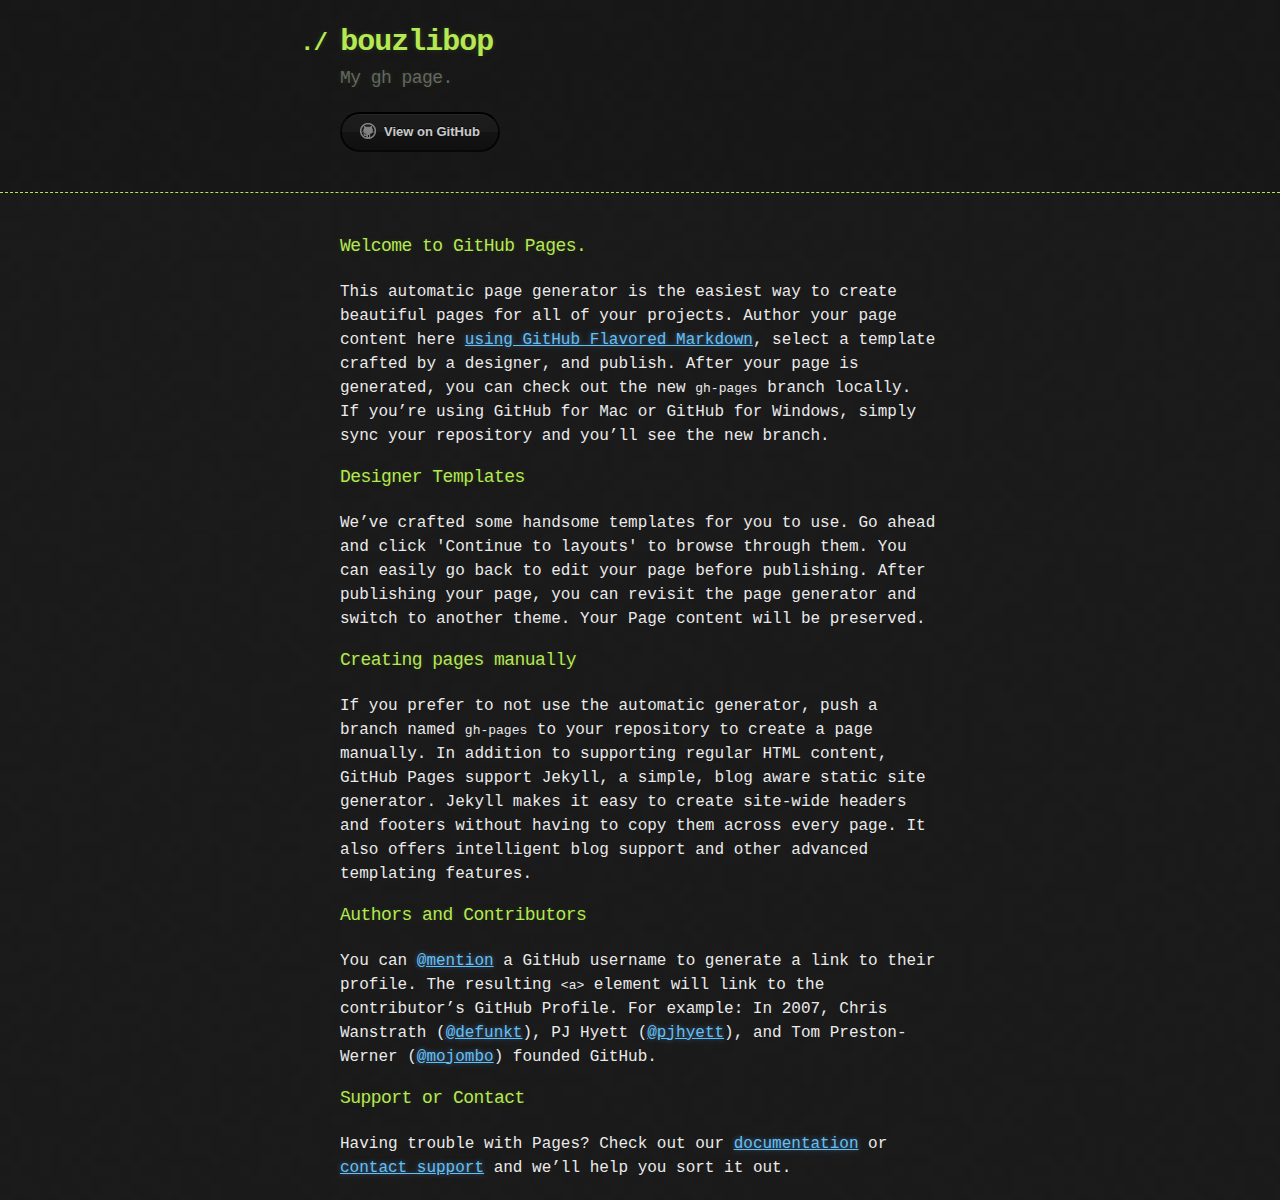
==== index.html @ 834a01e1 "Replace master branch with page content via GitHub" ====
<!DOCTYPE html>
<html>
  <head>
    <meta charset='utf-8'>
    <meta http-equiv="X-UA-Compatible" content="chrome=1">

    <link rel="stylesheet" type="text/css" href="stylesheets/stylesheet.css" media="screen">
    <link rel="stylesheet" type="text/css" href="stylesheets/github-dark.css" media="screen">
    <link rel="stylesheet" type="text/css" href="stylesheets/print.css" media="print">

    <title>bouzlibop by bouzlibop</title>
  </head>

  <body>

    <header>
      <div class="container">
        <h1>bouzlibop</h1>
        <h2>My gh page.</h2>

        <section id="downloads">
          <a href="https://github.com/bouzlibop" class="btn btn-github"><span class="icon"></span>View on GitHub</a>
        </section>
      </div>
    </header>

    <div class="container">
      <section id="main_content">
        <h3>
<a id="welcome-to-github-pages" class="anchor" href="#welcome-to-github-pages" aria-hidden="true"><span class="octicon octicon-link"></span></a>Welcome to GitHub Pages.</h3>

<p>This automatic page generator is the easiest way to create beautiful pages for all of your projects. Author your page content here <a href="https://guides.github.com/features/mastering-markdown/">using GitHub Flavored Markdown</a>, select a template crafted by a designer, and publish. After your page is generated, you can check out the new <code>gh-pages</code> branch locally. If you’re using GitHub for Mac or GitHub for Windows, simply sync your repository and you’ll see the new branch.</p>

<h3>
<a id="designer-templates" class="anchor" href="#designer-templates" aria-hidden="true"><span class="octicon octicon-link"></span></a>Designer Templates</h3>

<p>We’ve crafted some handsome templates for you to use. Go ahead and click 'Continue to layouts' to browse through them. You can easily go back to edit your page before publishing. After publishing your page, you can revisit the page generator and switch to another theme. Your Page content will be preserved.</p>

<h3>
<a id="creating-pages-manually" class="anchor" href="#creating-pages-manually" aria-hidden="true"><span class="octicon octicon-link"></span></a>Creating pages manually</h3>

<p>If you prefer to not use the automatic generator, push a branch named <code>gh-pages</code> to your repository to create a page manually. In addition to supporting regular HTML content, GitHub Pages support Jekyll, a simple, blog aware static site generator. Jekyll makes it easy to create site-wide headers and footers without having to copy them across every page. It also offers intelligent blog support and other advanced templating features.</p>

<h3>
<a id="authors-and-contributors" class="anchor" href="#authors-and-contributors" aria-hidden="true"><span class="octicon octicon-link"></span></a>Authors and Contributors</h3>

<p>You can <a href="https://github.com/blog/821" class="user-mention">@mention</a> a GitHub username to generate a link to their profile. The resulting <code>&lt;a&gt;</code> element will link to the contributor’s GitHub Profile. For example: In 2007, Chris Wanstrath (<a href="https://github.com/defunkt" class="user-mention">@defunkt</a>), PJ Hyett (<a href="https://github.com/pjhyett" class="user-mention">@pjhyett</a>), and Tom Preston-Werner (<a href="https://github.com/mojombo" class="user-mention">@mojombo</a>) founded GitHub.</p>

<h3>
<a id="support-or-contact" class="anchor" href="#support-or-contact" aria-hidden="true"><span class="octicon octicon-link"></span></a>Support or Contact</h3>

<p>Having trouble with Pages? Check out our <a href="https://help.github.com/pages">documentation</a> or <a href="https://github.com/contact">contact support</a> and we’ll help you sort it out.</p>
      </section>
    </div>

    
  </body>
</html>
---- stylesheets/stylesheet.css ----
body {
  margin: 0;
  padding: 0;
  background: #151515 url("../images/bkg.png") 0 0;
  color: #eaeaea;
  font: 16px;
  line-height: 1.5;
  font-family: Monaco, "Bitstream Vera Sans Mono", "Lucida Console", Terminal, monospace;
}

/* General & 'Reset' Stuff */

.container {
  width: 90%;
  max-width: 600px;
  margin: 0 auto;
}

section {
  display: block;
  margin: 0 0 20px 0;
}

h1, h2, h3, h4, h5, h6 {
  margin: 0 0 20px;
}

li {
  line-height: 1.4 ;
}

/* Header, <header>
   header   - container
   h1       - project name
   h2       - project description
*/

header {
  background: rgba(0, 0, 0, 0.1);
  width: 100%;
  border-bottom: 1px dashed #b5e853;
  padding: 20px 0;
  margin: 0 0 40px 0;
}

header h1 {
  font-size: 30px;
  line-height: 1.5;
  margin: 0 0 0 -40px;
  font-weight: bold;
  font-family: Monaco, "Bitstream Vera Sans Mono", "Lucida Console", Terminal, monospace;
  color: #b5e853;
  text-shadow: 0 1px 1px rgba(0, 0, 0, 0.1),
               0 0 5px rgba(181, 232, 83, 0.1),
               0 0 10px rgba(181, 232, 83, 0.1);
  letter-spacing: -1px;
  -webkit-font-smoothing: antialiased;
}

header h1:before {
  content: "./ ";
  font-size: 24px;
}

header h2 {
  font-size: 18px;
  font-weight: 300;
  color: #666;
}

#downloads .btn {
  display: inline-block;
  text-align: center;
  margin: 0;
}

/* Main Content
*/

#main_content {
  width: 100%;
  -webkit-font-smoothing: antialiased;
}
section img {
  max-width: 100%
}

h1, h2, h3, h4, h5, h6 {
  font-weight: normal;
  font-family: Monaco, "Bitstream Vera Sans Mono", "Lucida Console", Terminal, monospace;
  color: #b5e853;
  letter-spacing: -0.03em;
  text-shadow: 0 1px 1px rgba(0, 0, 0, 0.1),
               0 0 5px rgba(181, 232, 83, 0.1),
               0 0 10px rgba(181, 232, 83, 0.1);
}

#main_content h1 {
  font-size: 30px;
}

#main_content h2 {
  font-size: 24px;
}

#main_content h3 {
  font-size: 18px;
}

#main_content h4 {
  font-size: 14px;
}

#main_content h5 {
  font-size: 12px;
  text-transform: uppercase;
  margin: 0 0 5px 0;
}

#main_content h6 {
  font-size: 12px;
  text-transform: uppercase;
  color: #999;
  margin: 0 0 5px 0;
}

dt {
  font-style: italic;
  font-weight: bold;
}

ul li {
  list-style: none;
}

ul li:before {
  content: ">>";
  font-family: Monaco, "Bitstream Vera Sans Mono", "Lucida Console", Terminal, monospace;
  font-size: 13px;
  color: #b5e853;
  margin-left: -37px;
  margin-right: 21px;
  line-height: 16px;
}

blockquote {
  color: #aaa;
  padding-left: 10px;
  border-left: 1px dotted #666;
}

pre {
  background: rgba(0, 0, 0, 0.9);
  border: 1px solid rgba(255, 255, 255, 0.15);
  padding: 10px;
  font-size: 14px;
  color: #b5e853;
  border-radius: 2px;
  -moz-border-radius: 2px;
  -webkit-border-radius: 2px;
  text-wrap: normal;
  overflow: auto;
  overflow-y: hidden;
}

table {
  width: 100%;
  margin: 0 0 20px 0;
}

th {
  text-align: left;
  border-bottom: 1px dashed #b5e853;
  padding: 5px 10px;
}

td {
  padding: 5px 10px;
}

hr {
  height: 0;
  border: 0;
  border-bottom: 1px dashed #b5e853;
  color: #b5e853;
}

/* Buttons
*/

.btn {
  display: inline-block;
  background: -webkit-linear-gradient(top, rgba(40, 40, 40, 0.3), rgba(35, 35, 35, 0.3) 50%, rgba(10, 10, 10, 0.3) 50%, rgba(0, 0, 0, 0.3));
  padding: 8px 18px;
  border-radius: 50px;
  border: 2px solid rgba(0, 0, 0, 0.7);
  border-bottom: 2px solid rgba(0, 0, 0, 0.7);
  border-top: 2px solid rgba(0, 0, 0, 1);
  color: rgba(255, 255, 255, 0.8);
  font-family: Helvetica, Arial, sans-serif;
  font-weight: bold;
  font-size: 13px;
  text-decoration: none;
  text-shadow: 0 -1px 0 rgba(0, 0, 0, 0.75);
  box-shadow: inset 0 1px 0 rgba(255, 255, 255, 0.05);
}

.btn:hover {
  background: -webkit-linear-gradient(top, rgba(40, 40, 40, 0.6), rgba(35, 35, 35, 0.6) 50%, rgba(10, 10, 10, 0.8) 50%, rgba(0, 0, 0, 0.8));
}

.btn .icon {
  display: inline-block;
  width: 16px;
  height: 16px;
  margin: 1px 8px 0 0;
  float: left;
}

.btn-github .icon {
  opacity: 0.6;
  background: url("../images/blacktocat.png") 0 0 no-repeat;
}

/* Links
   a, a:hover, a:visited
*/

a {
  color: #63c0f5;
  text-shadow: 0 0 5px rgba(104, 182, 255, 0.5);
}

/* Clearfix */

.cf:before, .cf:after {
  content:"";
  display:table;
}

.cf:after {
  clear:both;
}

.cf {
  zoom:1;
}
---- stylesheets/github-dark.css ----
/*
   Copyright 2014 GitHub Inc.

   Licensed under the Apache License, Version 2.0 (the "License");
   you may not use this file except in compliance with the License.
   You may obtain a copy of the License at

       http://www.apache.org/licenses/LICENSE-2.0

   Unless required by applicable law or agreed to in writing, software
   distributed under the License is distributed on an "AS IS" BASIS,
   WITHOUT WARRANTIES OR CONDITIONS OF ANY KIND, either express or implied.
   See the License for the specific language governing permissions and
   limitations under the License.

*/

.pl-c /* comment */ {
  color: #969896;
}

.pl-c1      /* constant, markup.raw, meta.diff.header, meta.module-reference, meta.property-name, support, support.constant, support.variable, variable.other.constant */,
.pl-s .pl-v /* string variable */ {
  color: #0099cd;
}

.pl-e  /* entity */,
.pl-en /* entity.name */ {
  color: #9774cb;
}

.pl-s .pl-s1 /* string source */,
.pl-smi      /* storage.modifier.import, storage.modifier.package, storage.type.java, variable.other, variable.parameter.function */ {
  color: #ddd;
}

.pl-ent /* entity.name.tag */ {
  color: #7bcc72;
}

.pl-k /* keyword, storage, storage.type */ {
  color: #cc2372;
}

.pl-pds              /* punctuation.definition.string, string.regexp.character-class */,
.pl-s                /* string */,
.pl-s .pl-pse .pl-s1 /* string punctuation.section.embedded source */,
.pl-sr               /* string.regexp */,
.pl-sr .pl-cce       /* string.regexp constant.character.escape */,
.pl-sr .pl-sra       /* string.regexp string.regexp.arbitrary-repitition */,
.pl-sr .pl-sre       /* string.regexp source.ruby.embedded */ {
  color: #3c66e2;
}

.pl-v /* variable */ {
  color: #fb8764;
}

.pl-id /* invalid.deprecated */ {
  color: #e63525;
}

.pl-ii /* invalid.illegal */ {
  background-color: #e63525;
  color: #f8f8f8;
}

.pl-sr .pl-cce /* string.regexp constant.character.escape */ {
  color: #7bcc72;
  font-weight: bold;
}

.pl-ml /* markup.list */ {
  color: #c26b2b;
}

.pl-mh        /* markup.heading */,
.pl-mh .pl-en /* markup.heading entity.name */,
.pl-ms        /* meta.separator */ {
  color: #264ec5;
  font-weight: bold;
}

.pl-mq /* markup.quote */ {
  color: #00acac;
}

.pl-mi /* markup.italic */ {
  color: #ddd;
  font-style: italic;
}

.pl-mb /* markup.bold */ {
  color: #ddd;
  font-weight: bold;
}

.pl-md /* markup.deleted, meta.diff.header.from-file */ {
  background-color: #ffecec;
  color: #bd2c00;
}

.pl-mi1 /* markup.inserted, meta.diff.header.to-file */ {
  background-color: #eaffea;
  color: #55a532;
}

.pl-mdr /* meta.diff.range */ {
  color: #9774cb;
  font-weight: bold;
}

.pl-mo /* meta.output */ {
  color: #264ec5;
}
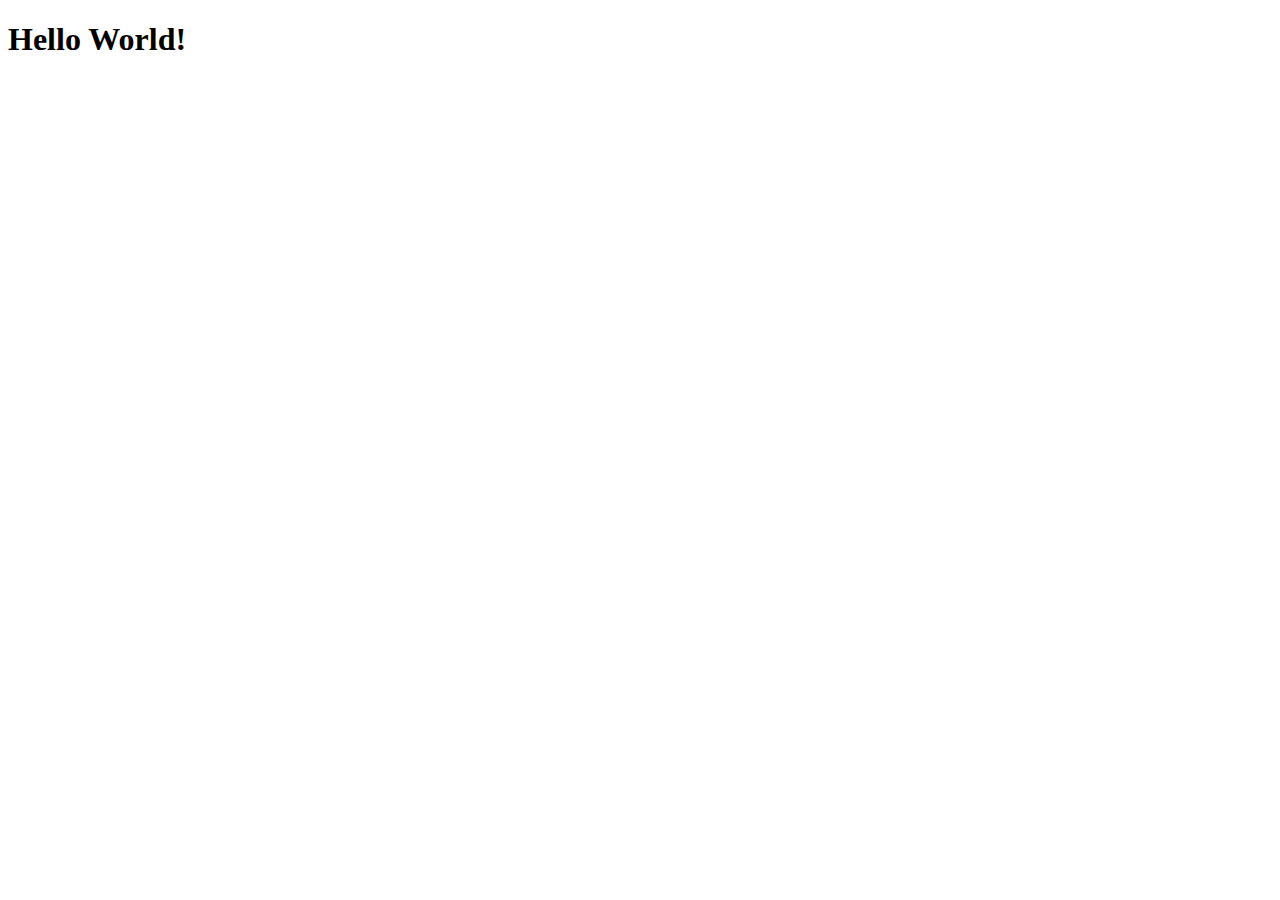
==== commit 50925f39: "Reset automatic generation" ====
--- a/index.html
+++ b/index.html
@@ -2,57 +2,13 @@
 <html>
   <head>
     <meta charset='utf-8'>
-    <meta http-equiv="X-UA-Compatible" content="chrome=1">
 
-    <link rel="stylesheet" type="text/css" href="stylesheets/stylesheet.css" media="screen">
-    <link rel="stylesheet" type="text/css" href="stylesheets/github-dark.css" media="screen">
-    <link rel="stylesheet" type="text/css" href="stylesheets/print.css" media="print">
+    <title>bouzlibop</title>
 
-    <title>bouzlibop by bouzlibop</title>
+    <link rel="stylesheet" type="text/css" href="css/index.css">
   </head>
 
   <body>
-
-    <header>
-      <div class="container">
-        <h1>bouzlibop</h1>
-        <h2>My gh page.</h2>
-
-        <section id="downloads">
-          <a href="https://github.com/bouzlibop" class="btn btn-github"><span class="icon"></span>View on GitHub</a>
-        </section>
-      </div>
-    </header>
-
-    <div class="container">
-      <section id="main_content">
-        <h3>
-<a id="welcome-to-github-pages" class="anchor" href="#welcome-to-github-pages" aria-hidden="true"><span class="octicon octicon-link"></span></a>Welcome to GitHub Pages.</h3>
-
-<p>This automatic page generator is the easiest way to create beautiful pages for all of your projects. Author your page content here <a href="https://guides.github.com/features/mastering-markdown/">using GitHub Flavored Markdown</a>, select a template crafted by a designer, and publish. After your page is generated, you can check out the new <code>gh-pages</code> branch locally. If you’re using GitHub for Mac or GitHub for Windows, simply sync your repository and you’ll see the new branch.</p>
-
-<h3>
-<a id="designer-templates" class="anchor" href="#designer-templates" aria-hidden="true"><span class="octicon octicon-link"></span></a>Designer Templates</h3>
-
-<p>We’ve crafted some handsome templates for you to use. Go ahead and click 'Continue to layouts' to browse through them. You can easily go back to edit your page before publishing. After publishing your page, you can revisit the page generator and switch to another theme. Your Page content will be preserved.</p>
-
-<h3>
-<a id="creating-pages-manually" class="anchor" href="#creating-pages-manually" aria-hidden="true"><span class="octicon octicon-link"></span></a>Creating pages manually</h3>
-
-<p>If you prefer to not use the automatic generator, push a branch named <code>gh-pages</code> to your repository to create a page manually. In addition to supporting regular HTML content, GitHub Pages support Jekyll, a simple, blog aware static site generator. Jekyll makes it easy to create site-wide headers and footers without having to copy them across every page. It also offers intelligent blog support and other advanced templating features.</p>
-
-<h3>
-<a id="authors-and-contributors" class="anchor" href="#authors-and-contributors" aria-hidden="true"><span class="octicon octicon-link"></span></a>Authors and Contributors</h3>
-
-<p>You can <a href="https://github.com/blog/821" class="user-mention">@mention</a> a GitHub username to generate a link to their profile. The resulting <code>&lt;a&gt;</code> element will link to the contributor’s GitHub Profile. For example: In 2007, Chris Wanstrath (<a href="https://github.com/defunkt" class="user-mention">@defunkt</a>), PJ Hyett (<a href="https://github.com/pjhyett" class="user-mention">@pjhyett</a>), and Tom Preston-Werner (<a href="https://github.com/mojombo" class="user-mention">@mojombo</a>) founded GitHub.</p>
-
-<h3>
-<a id="support-or-contact" class="anchor" href="#support-or-contact" aria-hidden="true"><span class="octicon octicon-link"></span></a>Support or Contact</h3>
-
-<p>Having trouble with Pages? Check out our <a href="https://help.github.com/pages">documentation</a> or <a href="https://github.com/contact">contact support</a> and we’ll help you sort it out.</p>
-      </section>
-    </div>
-
-    
+      <h1>Hello World!</h1>
   </body>
 </html>
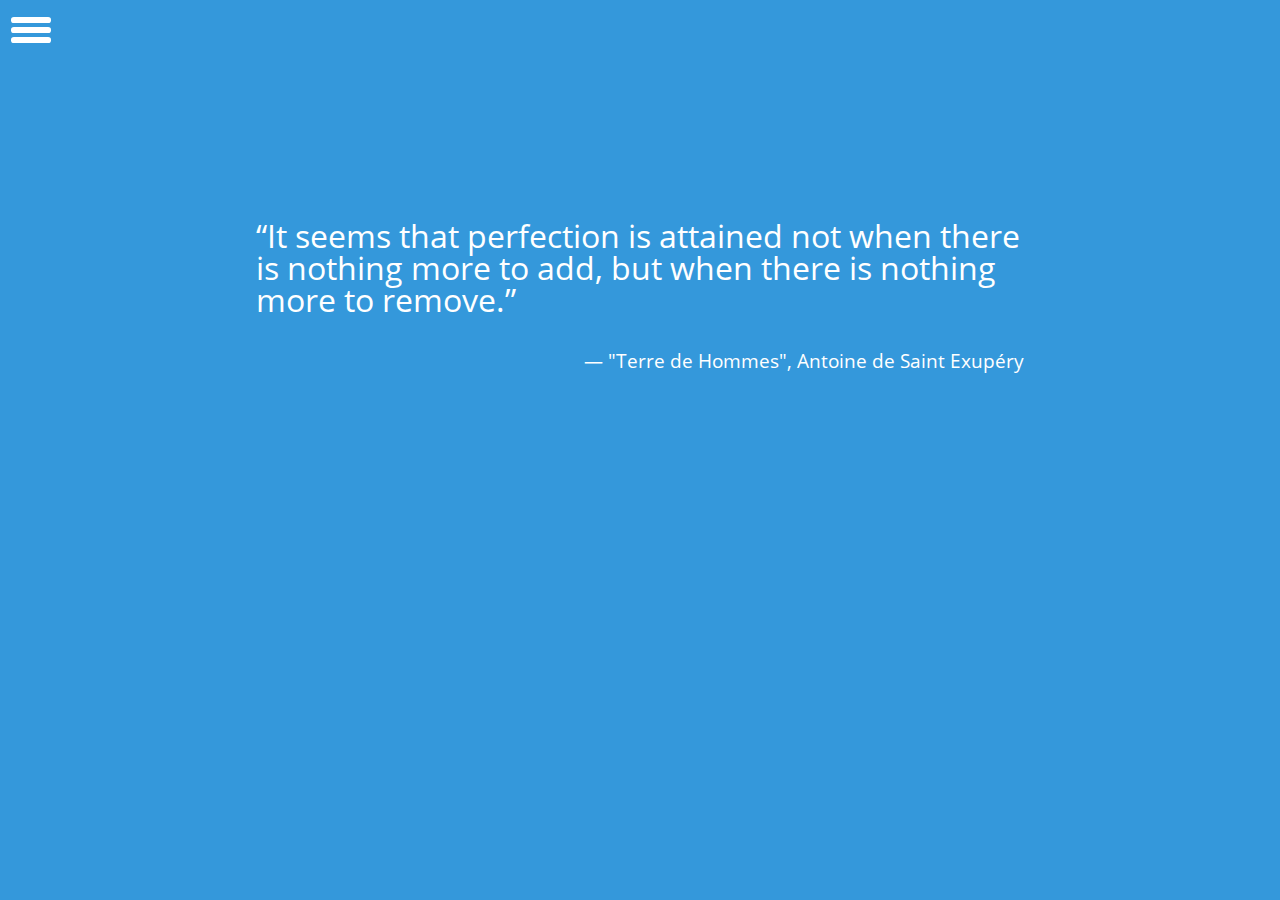
==== commit c0f1b34b: "Initial layout sketch" ====
--- a/index.html
+++ b/index.html
@@ -2,13 +2,37 @@
 <html>
   <head>
     <meta charset='utf-8'>
+    <meta name='viewport' content='width=device-width, initial-scale=1'>
 
-    <title>bouzlibop</title>
+    <title></title>
 
-    <link rel="stylesheet" type="text/css" href="css/index.css">
+    <link rel='stylesheet' type='text/css' href='css/reset.css'>
+    <link rel='stylesheet' type='text/css' href='css/transformicons.css'>
+    <link rel='stylesheet' type='text/css' href='css/index.css'>
+
+    <meta name='author' content='Adrian Baran <bouzlibop@gmail.com>'>
+    <meta name='description' content=''>
+    <meta name=keywords' content='homepage'>
   </head>
 
   <body>
-      <h1>Hello World!</h1>
+    <button type='button' class='tcon tcon-menu--xbutterfly' aria-label='toggle menu'>
+      <span class='tcon-menu__lines' aria-hidden='true'></span>
+      <span class='tcon-visuallyhidden'>toggle menu</span>
+    </button>
+
+    <nav class="navbar">
+      <span>Hello, I'm Adrian.</span>
+      <li><a href="#">CV</a></li>
+      <li><a href="#">Blog</a></li>
+    </nav>
+
+    <blockquote>
+      &ldquo;It seems that perfection is attained not when there is nothing more to add, but when there is nothing more to remove.&rdquo;
+      <footer>&mdash; "Terre de Hommes", Antoine de Saint Exupéry</footer>
+    </blockquote>
+
+    <script src='js/transformicons.js'></script>
+    <script src='js/index.js'></script>
   </body>
 </html>
--- a/css/transformicons.css
+++ b/css/transformicons.css
@@ -0,0 +1,118 @@
+/**
+ * Generated by http://www.transformicons.com/
+ */
+.tcon {
+  appearance: none;
+  border: none;
+  cursor: pointer;
+  display: -webkit-flex;
+  display: -ms-flexbox;
+  display: flex;
+  -webkit-justify-content: center;
+  -ms-flex-pack: center;
+  justify-content: center;
+  -webkit-align-items: center;
+  -ms-flex-align: center;
+  align-items: center;
+  height: 40px;
+  transition: 0.3s;
+  -webkit-user-select: none;
+  -moz-user-select: none;
+  -ms-user-select: none;
+  user-select: none;
+  width: 40px;
+  background: transparent;
+  outline: none;
+}
+.tcon > * {
+  display: block;
+}
+.tcon:hover, .tcon:focus {
+  outline: none;
+}
+.tcon::-moz-focus-inner {
+  border: 0;
+}
+
+.tcon-menu__lines {
+  display: inline-block;
+  height: 5.71429px;
+  width: 40px;
+  border-radius: 2.85714px;
+  transition: 0.3s;
+  background: white;
+  position: relative;
+}
+.tcon-menu__lines::before, .tcon-menu__lines::after {
+  display: inline-block;
+  height: 5.71429px;
+  width: 40px;
+  border-radius: 2.85714px;
+  transition: 0.3s;
+  background: white;
+  content: '';
+  position: absolute;
+  left: 0;
+  -webkit-transform-origin: 2.85714px center;
+  transform-origin: 2.85714px center;
+  width: 100%;
+}
+.tcon-menu__lines::before {
+  top: 10px;
+}
+.tcon-menu__lines::after {
+  top: -10px;
+}
+.tcon-transform .tcon-menu__lines {
+  -webkit-transform: scale3d(.8, .8, .8);
+  transform: scale3d(.8, .8, .8);
+}
+
+.tcon-menu--xbutterfly {
+  width: auto;
+}
+.tcon-menu--xbutterfly .tcon-menu__lines::before,
+.tcon-menu--xbutterfly .tcon-menu__lines::after {
+  -webkit-transform-origin: 50% 50%;
+  transform-origin: 50% 50%;
+  transition: top .3s .6s ease, -webkit-transform .3s ease;
+  transition: top .3s .6s ease, transform .3s ease;
+}
+.tcon-menu--xbutterfly.tcon-transform .tcon-menu__lines {
+    background: transparent;
+}
+.tcon-menu--xbutterfly.tcon-transform .tcon-menu__lines::before,
+.tcon-menu--xbutterfly.tcon-transform .tcon-menu__lines::after {
+  top: 0;
+  transition: top .3s ease, -webkit-transform .3s .5s ease;
+  transition: top .3s ease, transform .3s .5s ease;
+  width: 40px;
+}
+.tcon-menu--xbutterfly.tcon-transform .tcon-menu__lines::before {
+  -webkit-transform: rotate3d(0, 0, 1, 45deg);
+  transform: rotate3d(0, 0, 1, 45deg);
+}
+.tcon-menu--xbutterfly.tcon-transform .tcon-menu__lines::after {
+  -webkit-transform: rotate3d(0, 0, 1, -45deg);
+  transform: rotate3d(0, 0, 1, -45deg);
+}
+
+.tcon-visuallyhidden {
+  border: 0;
+  clip: rect(0 0 0 0);
+  height: 1px;
+  margin: -1px;
+  overflow: hidden;
+  padding: 0;
+  position: absolute;
+  width: 1px; }
+.tcon-visuallyhidden:active,
+.tcon-visuallyhidden:focus {
+  clip: auto;
+  height: auto;
+  margin: 0;
+  overflow: visible;
+  position: static;
+  width: auto;
+}
+
--- a/css/index.css
+++ b/css/index.css
@@ -0,0 +1,86 @@
+@font-face {
+  font-family: 'Old Standard TT';
+  src: url('../fonts/OldStandardTT/OldStandard-Regular.ttf') format('truetype');
+}
+
+@font-face {
+  font-family: 'OpenSansRegular';
+  src: url('../fonts/OpenSans/OpenSans-Regular.ttf') format('truetype');
+}
+
+@font-face {
+  font-family: 'OpenSansLight';
+  src: url('../fonts/OpenSans/OpenSans-Light.ttf') format('truetype');
+}
+
+@font-face {
+  font-family: 'OpenSansExtraBold';
+  src: url('../fonts/OpenSans/OpenSans-ExtraBold.ttf') format('truetype');
+}
+
+html,
+body {
+  height: 100%;
+}
+
+body {
+  position: relative;
+  background-color: #3498db;
+  font-family: 'OpenSansRegular', sans-serif;
+  color: #fff;
+}
+
+.navbar li {
+    display: inline;
+}
+
+.navbar a {
+ text-decoration: none;
+ color: #f1c40f;
+}
+
+.navbar a:hover {
+  color: #e67e22;
+}
+
+.tcon {
+  position: absolute;
+  top: 10px;
+  left: 5px;
+  z-index: 100;
+}
+
+.navbar {
+  top: 10px;
+  font-family: 'OpenSansExtraBold', sans-serif;
+  position: relative;
+  overflow: hidden;
+  height: 40px;
+  width: 0px;
+  background-color: black;
+  opacity: 0.9;
+  -webkit-transition: width 0.3s ease-out;
+  transition: width 0.3s ease-out;
+  vertical-align: middle;
+  text-align: center;
+  line-height: 40px;       /* the same as your div height */
+  -webkit-user-select: none;
+  -moz-user-select: none;
+  -ms-user-select: none;
+  user-select: none;
+  font-size: 200%;
+}
+
+blockquote {
+  position: relative;
+  top: 20%;
+  max-width: 60%;
+  margin: 0 auto;
+  font-size: 200%;
+}
+
+blockquote footer {
+  margin-top: 1.8em;
+  font-size: 60%;
+  text-align: right;
+}
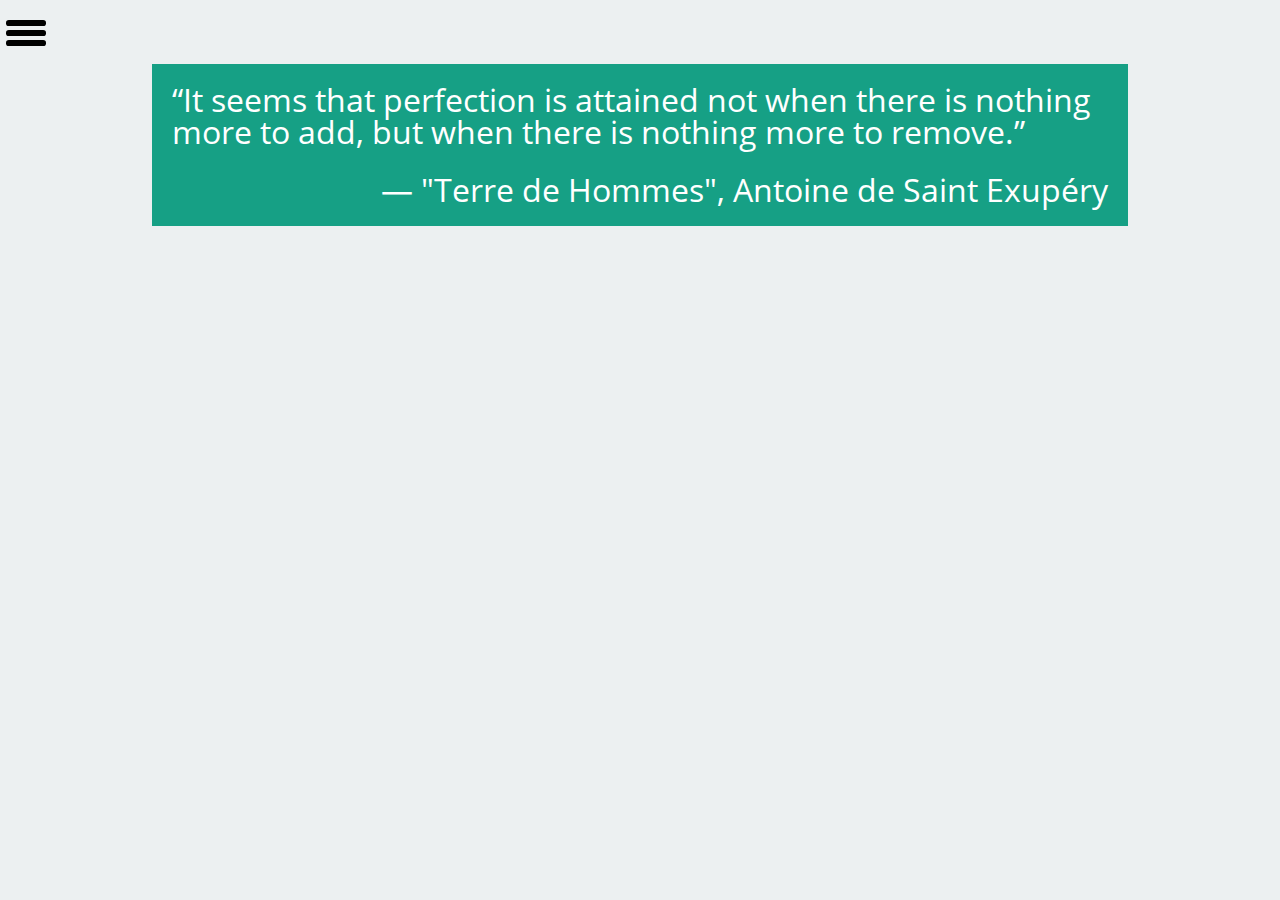
==== commit f90eafa9: "Responsive Layout part 1" ====
--- a/index.html
+++ b/index.html
@@ -16,21 +16,27 @@
   </head>
 
   <body>
+
     <button type='button' class='tcon tcon-menu--xbutterfly' aria-label='toggle menu'>
       <span class='tcon-menu__lines' aria-hidden='true'></span>
       <span class='tcon-visuallyhidden'>toggle menu</span>
     </button>
 
     <nav class="navbar">
-      <span>Hello, I'm Adrian.</span>
-      <li><a href="#">CV</a></li>
-      <li><a href="#">Blog</a></li>
+      <div class="navbarContainer">
+          <span class="greeting">Hello, I'm Adrian.</span>
+          <span class="menu">
+              <li><a href="#">About</a></li>
+              <li><a href="#">Blog</a></li>
+          </span>
+      </div>
     </nav>
 
-    <blockquote>
-      &ldquo;It seems that perfection is attained not when there is nothing more to add, but when there is nothing more to remove.&rdquo;
-      <footer>&mdash; "Terre de Hommes", Antoine de Saint Exupéry</footer>
-    </blockquote>
+    <div class="mainContainer">
+        <blockquote>&ldquo;It seems that perfection is attained not when there is nothing more to add, but when there is nothing more to remove.&rdquo;
+          <footer>&mdash; "Terre de Hommes", Antoine de Saint Exupéry</footer>
+        </blockquote>
+    </div>
 
     <script src='js/transformicons.js'></script>
     <script src='js/index.js'></script>
--- a/css/transformicons.css
+++ b/css/transformicons.css
@@ -40,7 +40,7 @@
   width: 40px;
   border-radius: 2.85714px;
   transition: 0.3s;
-  background: white;
+  background: black;
   position: relative;
 }
 .tcon-menu__lines::before, .tcon-menu__lines::after {
@@ -49,7 +49,7 @@
   width: 40px;
   border-radius: 2.85714px;
   transition: 0.3s;
-  background: white;
+  background: black;
   content: '';
   position: absolute;
   left: 0;
@@ -83,6 +83,7 @@
 }
 .tcon-menu--xbutterfly.tcon-transform .tcon-menu__lines::before,
 .tcon-menu--xbutterfly.tcon-transform .tcon-menu__lines::after {
+  background: white;
   top: 0;
   transition: top .3s ease, -webkit-transform .3s .5s ease;
   transition: top .3s ease, transform .3s .5s ease;
--- a/css/index.css
+++ b/css/index.css
@@ -1,86 +1,133 @@
 @font-face {
   font-family: 'Old Standard TT';
-  src: url('../fonts/OldStandardTT/OldStandard-Regular.ttf') format('truetype');
-}
-
+  src: url("../fonts/OldStandardTT/OldStandard-Regular.ttf") format("truetype"); }
 @font-face {
   font-family: 'OpenSansRegular';
-  src: url('../fonts/OpenSans/OpenSans-Regular.ttf') format('truetype');
-}
-
+  src: url("../fonts/OpenSans/OpenSans-Regular.ttf") format("truetype"); }
 @font-face {
   font-family: 'OpenSansLight';
-  src: url('../fonts/OpenSans/OpenSans-Light.ttf') format('truetype');
-}
-
+  src: url("../fonts/OpenSans/OpenSans-Light.ttf") format("truetype"); }
 @font-face {
   font-family: 'OpenSansExtraBold';
-  src: url('../fonts/OpenSans/OpenSans-ExtraBold.ttf') format('truetype');
-}
-
+  src: url("../fonts/OpenSans/OpenSans-ExtraBold.ttf") format("truetype"); }
 html,
 body {
   height: 100%;
-}
+  width: 100%; }
 
 body {
-  position: relative;
-  background-color: #3498db;
-  font-family: 'OpenSansRegular', sans-serif;
-  color: #fff;
-}
+  background-color: #ecf0f1; }
 
-.navbar li {
-    display: inline;
-}
+@media screen and (min-width: 510px) and (max-width: 1099px) {
+  .navbar {
+    background-color: #2c3e50;
+    height: 84px;
+    font-family: "OpenSansExtraBold", sans-serif;
+    font-size: 200%;
+    opacity: 0;
+    position: fixed;
+    top: 10px;
+    transition: all 0.3s ease-out;
+    width: 100%;
+    -webkit-user-select: none;
+    -moz-user-select: none;
+    -ms-user-select: none;
+    user-select: none; }
 
-.navbar a {
- text-decoration: none;
- color: #f1c40f;
-}
+  .navbarContainer {
+    height: 50%;
+    margin: 0 auto;
+    max-width: 976px;
+    min-width: 510px;
+    position: relative;
+    top: 50%; } }
+@media screen and (min-width: 510px) and (min-width: 1100px) {
+  .navbar {
+    background-color: #2c3e50;
+    height: 42px;
+    font-family: "OpenSansExtraBold", sans-serif;
+    font-size: 200%;
+    opacity: 0;
+    position: fixed;
+    top: 10px;
+    transition: all 0.3s ease-out;
+    width: 100%;
+    -webkit-user-select: none;
+    -moz-user-select: none;
+    -ms-user-select: none;
+    user-select: none; }
 
-.navbar a:hover {
-  color: #e67e22;
-}
+  .navbarContainer {
+    height: 100%;
+    margin: 0 auto;
+    max-width: 976px;
+    min-width: 510px;
+    position: relative; } }
+@media screen and (min-width: 510px) {
+  .navbarContainer .greeting {
+    box-sizing: border-box;
+    color: white;
+    cursor: default;
+    height: 42px;
+    left: 0;
+    line-height: 42px;
+    width: 295px;
+    padding: 0 0 0 10px;
+    position: absolute; }
 
-.tcon {
-  position: absolute;
-  top: 10px;
-  left: 5px;
-  z-index: 100;
-}
+  .navbar .menu {
+    box-sizing: border-box;
+    height: 100%;
+    margin-right: 10px;
+    position: absolute;
+    right: 0;
+    width: 200px; }
 
-.navbar {
-  top: 10px;
-  font-family: 'OpenSansExtraBold', sans-serif;
-  position: relative;
-  overflow: hidden;
-  height: 40px;
-  width: 0px;
-  background-color: black;
-  opacity: 0.9;
-  -webkit-transition: width 0.3s ease-out;
-  transition: width 0.3s ease-out;
-  vertical-align: middle;
-  text-align: center;
-  line-height: 40px;       /* the same as your div height */
-  -webkit-user-select: none;
-  -moz-user-select: none;
-  -ms-user-select: none;
-  user-select: none;
-  font-size: 200%;
-}
+  .navbar .menu li {
+    display: inline-block;
+    float: right;
+    height: 100%;
+    margin-right: 10px;
+    line-height: 42px; }
 
-blockquote {
-  position: relative;
-  top: 20%;
-  max-width: 60%;
-  margin: 0 auto;
-  font-size: 200%;
-}
+  .navbar .menu a {
+    text-decoration: none;
+    color: #f1c40f; }
 
-blockquote footer {
-  margin-top: 1.8em;
-  font-size: 60%;
-  text-align: right;
-}
+  .navbar .menu a:hover {
+    color: #d35400; } }
+@media screen and (min-width: 510px) and (max-width: 1099px) {
+  .mainContainer {
+    box-sizing: border-box;
+    margin: 0 auto;
+    min-height: 545px;
+    width: 976px;
+    position: relative;
+    top: 104px; } }
+@media screen and (min-width: 510px) and (min-width: 1100px) {
+  .mainContainer {
+    box-sizing: border-box;
+    margin: 0 auto;
+    min-height: 545px;
+    width: 976px;
+    position: relative;
+    top: 64px; } }
+@media screen and (min-width: 510px) {
+  blockquote {
+    background-color: #16a085;
+    font-family: "OpenSansRegular", sans-serif;
+    font-size: 200%;
+    padding: 20px;
+    color: white; }
+
+  blockquote > footer {
+    margin-top: 0.8em;
+    text-align: right; }
+
+  .tcon {
+    left: 0px;
+    position: fixed;
+    top: 13px;
+    z-index: 999; } }
+
+/*# sourceMappingURL=index.css.map */
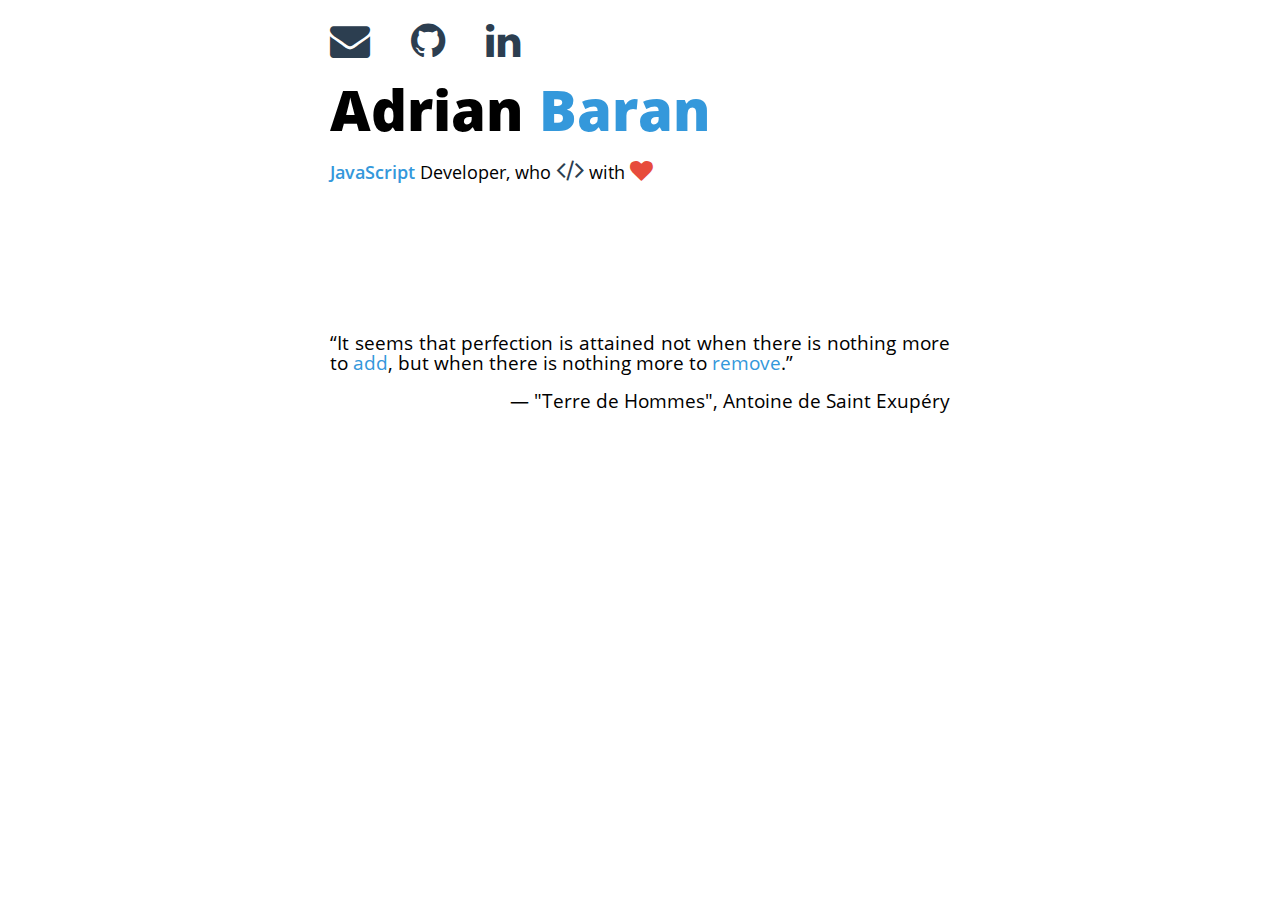
==== commit a310880d: "Second version" ====
--- a/index.html
+++ b/index.html
@@ -1,44 +1,57 @@
 <!DOCTYPE html>
+<!--
+   __ ^ __
+__\_ / \ _/__
+\___\\ //___/
+/___// \\__\
+  /__\ /__\
+      v
+Copyright (c) 2015 Adrian Baran
+-->
 <html>
+
   <head>
     <meta charset='utf-8'>
     <meta name='viewport' content='width=device-width, initial-scale=1'>
 
-    <title></title>
+    <title>Adrian Baran</title>
 
     <link rel='stylesheet' type='text/css' href='css/reset.css'>
-    <link rel='stylesheet' type='text/css' href='css/transformicons.css'>
+    <link rel="stylesheet" href="bower_components/font-awesome/css/font-awesome.min.css">
     <link rel='stylesheet' type='text/css' href='css/index.css'>
 
-    <meta name='author' content='Adrian Baran <bouzlibop@gmail.com>'>
-    <meta name='description' content=''>
-    <meta name=keywords' content='homepage'>
+    <meta name='author' content='Adrian Baran <adrian.baran@hotmail.com>'>
+    <meta name='description' content='Adrian Baran Personal Web Page.'>
+    <meta name='keywords' content='homepage'>
   </head>
 
   <body>
+    <div class="container">
 
-    <button type='button' class='tcon tcon-menu--xbutterfly' aria-label='toggle menu'>
-      <span class='tcon-menu__lines' aria-hidden='true'></span>
-      <span class='tcon-visuallyhidden'>toggle menu</span>
-    </button>
+      <div class="contact">
+        <a class="l1" href="mailto:adrian.baran@hotmail.com"><i class="fa fa-envelope"></i></a>
+        <a class="l2" href="https://github.com/bouzlibop"><i class="fa fa-github"></i></a>
+        <a class="l3" href="https://www.linkedin.com/in/baranadrian"><i class="fa fa-linkedin"></i></a>
+      </div>
 
-    <nav class="navbar">
-      <div class="navbarContainer">
-          <span class="greeting">Hello, I'm Adrian.</span>
-          <span class="menu">
-              <li><a href="#">About</a></li>
-              <li><a href="#">Blog</a></li>
-          </span>
+      <div class="brief">
+        <h1>Adrian <span class="imp">Baran</span></h1>
+        <footer>
+          <span class="job-title imp">JavaScript</span>
+          <span>Developer, who <i class="fa fa-code"></i> with <i class="fa fa-heart"></i></span>
+        </footer>
       </div>
-    </nav>
 
-    <div class="mainContainer">
-        <blockquote>&ldquo;It seems that perfection is attained not when there is nothing more to add, but when there is nothing more to remove.&rdquo;
+      <div class="motto">
+        <blockquote>
+          &ldquo;It seems that perfection is attained not when there is nothing more to
+          <span class="imp">add</span>, but when there is nothing more to <span class="imp">remove</span>.&rdquo;
           <footer>&mdash; "Terre de Hommes", Antoine de Saint Exupéry</footer>
         </blockquote>
+      </div>
     </div>
 
-    <script src='js/transformicons.js'></script>
     <script src='js/index.js'></script>
   </body>
+
 </html>
--- a/css/index.css
+++ b/css/index.css
@@ -1,133 +1,114 @@
+/**
+ * Fonts definitions.
+ */
 @font-face {
-  font-family: 'Old Standard TT';
-  src: url("../fonts/OldStandardTT/OldStandard-Regular.ttf") format("truetype"); }
+  font-family: 'OpenSansLight';
+  src: url("../fonts/OpenSans/OpenSans-Light.ttf") format("truetype");
+}
 @font-face {
   font-family: 'OpenSansRegular';
-  src: url("../fonts/OpenSans/OpenSans-Regular.ttf") format("truetype"); }
+  src: url("../fonts/OpenSans/OpenSans-Regular.ttf") format("truetype");
+}
 @font-face {
-  font-family: 'OpenSansLight';
-  src: url("../fonts/OpenSans/OpenSans-Light.ttf") format("truetype"); }
+  font-family: 'OpenSansSemibold';
+  src: url("../fonts/OpenSans/OpenSans-Semibold.ttf") format("truetype");
+}
 @font-face {
   font-family: 'OpenSansExtraBold';
-  src: url("../fonts/OpenSans/OpenSans-ExtraBold.ttf") format("truetype"); }
+  src: url("../fonts/OpenSans/OpenSans-ExtraBold.ttf") format("truetype");
+}
+
+/**
+ * Page layout.
+ */
 html,
 body {
   height: 100%;
-  width: 100%; }
+  width: 100%;
+}
+body {
+  background-color: white;
+  font-family: "OpenSansRegular", sans-serif;
+}
 
-body {
-  background-color: #ecf0f1; }
+.container {
+  box-sizing: border-box;
+  height: 100%;
+  margin: 0 auto;
+  width: 620px;
+}
 
-@media screen and (min-width: 510px) and (max-width: 1099px) {
-  .navbar {
-    background-color: #2c3e50;
-    height: 84px;
-    font-family: "OpenSansExtraBold", sans-serif;
-    font-size: 200%;
-    opacity: 0;
-    position: fixed;
-    top: 10px;
-    transition: all 0.3s ease-out;
-    width: 100%;
-    -webkit-user-select: none;
-    -moz-user-select: none;
-    -ms-user-select: none;
-    user-select: none; }
+.brief {
+  box-sizing: border-box;
+  margin-top: 20px;
+}
+.brief h1 {
+  font-family: "OpenSansExtraBold";
+  font-size: 350%;
+}
+.brief footer {
+  margin-top: 20px;
+  font-size: 110%;
+}
+.brief footer .job-title {
+  box-sizing: border-box;
+  display: inline-block;
+  font-family: 'OpenSansSemibold', sans-serif;
+  text-align: left;
+  width: 85px;
+}
+.brief .fa-heart {
+  color: #e74c3c;
+  font-size: 130%;
+}
+.brief .fa-code {
+  color: #2c3e50;
+  font-size: 150%;
+}
 
-  .navbarContainer {
-    height: 50%;
-    margin: 0 auto;
-    max-width: 976px;
-    min-width: 510px;
-    position: relative;
-    top: 50%; } }
-@media screen and (min-width: 510px) and (min-width: 1100px) {
-  .navbar {
-    background-color: #2c3e50;
-    height: 42px;
-    font-family: "OpenSansExtraBold", sans-serif;
-    font-size: 200%;
-    opacity: 0;
-    position: fixed;
-    top: 10px;
-    transition: all 0.3s ease-out;
-    width: 100%;
-    -webkit-user-select: none;
-    -moz-user-select: none;
-    -ms-user-select: none;
-    user-select: none; }
+.contact {
+  box-sizing: border-box;
+  font-size: 250%;
+  margin-top: 20px;
+}
+.contact a {
+  box-sizing: border-box;
+  color: #2c3e50;
+  display: inline-block;
+  text-decoration: none;
+}
+.contact a:hover {
+  color: #95a5a6;
+}
+.contact .l1 {
+  text-align: left;
+  width: 60px;
+}
+.contact .l2 {
+  text-align: center;
+  width: 56px;
+}
+.contact .l3 {
+  text-align: right;
+  width: 54px;
+}
 
-  .navbarContainer {
-    height: 100%;
-    margin: 0 auto;
-    max-width: 976px;
-    min-width: 510px;
-    position: relative; } }
-@media screen and (min-width: 510px) {
-  .navbarContainer .greeting {
-    box-sizing: border-box;
-    color: white;
-    cursor: default;
-    height: 42px;
-    left: 0;
-    line-height: 42px;
-    width: 295px;
-    padding: 0 0 0 10px;
-    position: absolute; }
+.motto {
+  box-sizing: border-box;
+  margin-top: 150px;
+}
+.motto blockquote {
+  text-align: justify;
+  font-size: 120%;
+}
+.motto blockquote footer {
+  margin-top: 1em;
+  text-align: right;
+}
 
-  .navbar .menu {
-    box-sizing: border-box;
-    height: 100%;
-    margin-right: 10px;
-    position: absolute;
-    right: 0;
-    width: 200px; }
-
-  .navbar .menu li {
-    display: inline-block;
-    float: right;
-    height: 100%;
-    margin-right: 10px;
-    line-height: 42px; }
-
-  .navbar .menu a {
-    text-decoration: none;
-    color: #f1c40f; }
-
-  .navbar .menu a:hover {
-    color: #d35400; } }
-@media screen and (min-width: 510px) and (max-width: 1099px) {
-  .mainContainer {
-    box-sizing: border-box;
-    margin: 0 auto;
-    min-height: 545px;
-    width: 976px;
-    position: relative;
-    top: 104px; } }
-@media screen and (min-width: 510px) and (min-width: 1100px) {
-  .mainContainer {
-    box-sizing: border-box;
-    margin: 0 auto;
-    min-height: 545px;
-    width: 976px;
-    position: relative;
-    top: 64px; } }
-@media screen and (min-width: 510px) {
-  blockquote {
-    background-color: #16a085;
-    font-family: "OpenSansRegular", sans-serif;
-    font-size: 200%;
-    padding: 20px;
-    color: white; }
-
-  blockquote > footer {
-    margin-top: 0.8em;
-    text-align: right; }
-
-  .tcon {
-    left: 0px;
-    position: fixed;
-    top: 13px;
-    z-index: 999; } }
-
-/*# sourceMappingURL=index.css.map */
+/**
+ * Extra
+ */
+.imp {
+  color: #3498db;
+}
